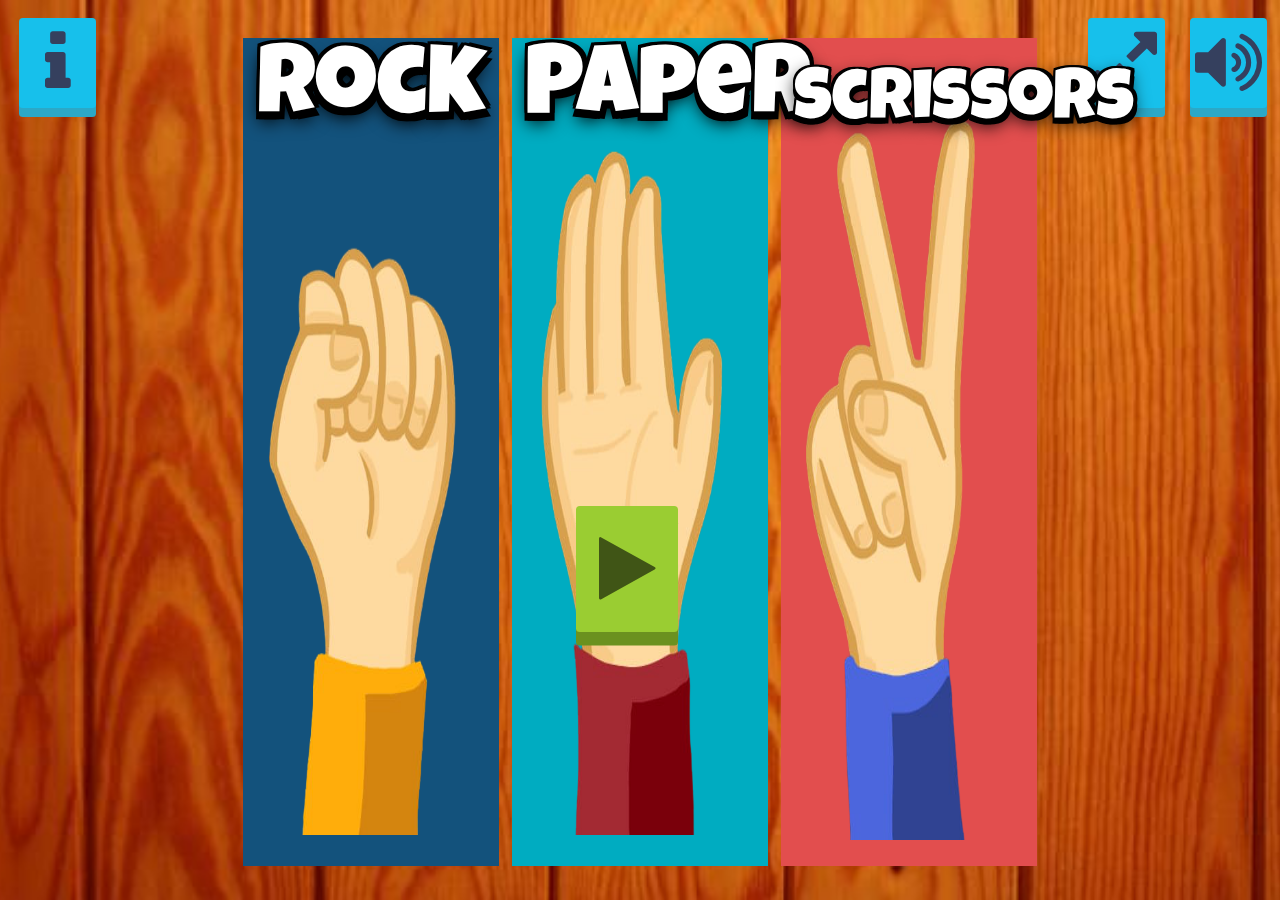
==== game1/index.html @ dd585de5 "commit" ====
<!DOCTYPE html>
<html lang="en">

<head>
    <meta charset="UTF-8">
    <meta name="viewport" content="width=device-width, initial-scale=1.0" />
    <script src="https://ajax.googleapis.com/ajax/libs/jquery/3.5.1/jquery.min.js"></script>
    <link rel="icon" href="https://www.flaticon.com/svg/static/icons/svg/808/808439.svg" type="image/x-icon" media="none">
    <link rel="stylesheet" href="https://stackpath.bootstrapcdn.com/font-awesome/4.7.0/css/font-awesome.min.css" integrity="sha384-wvfXpqpZZVQGK6TAh5PVlGOfQNHSoD2xbE+QkPxCAFlNEevoEH3Sl0sibVcOQVnN" crossorigin="anonymous" />
    <script type="text/javascript" src="https://ajax.googleapis.com/ajax/libs/jquery/2.1.3/jquery.min.js"></script>
    <script type="text/javascript" src="https://ajax.googleapis.com/ajax/libs/jqueryui/1.11.3/jquery-ui.min.js"></script>
    <link rel="stylesheet" href="https://stackpath.bootstrapcdn.com/font-awesome/4.7.0/css/font-awesome.min.css" integrity="sha384-wvfXpqpZZVQGK6TAh5PVlGOfQNHSoD2xbE+QkPxCAFlNEevoEH3Sl0sibVcOQVnN" crossorigin="anonymous">
    <link rel="stylesheet" href="index.css">
    <link rel="stylesheet" href="second.css">
    <link rel="stylesheet" href="game try.css">
    <title>Game</title>
    <script src="index+second.js"></script>
    <script src="script.js"></script>
    <style>
        @import url("https://fonts.googleapis.com/css?family=Luckiest+Guy&display=swap");
        body {
            font-family: "Luckiest Guy", cursive;
        }
        
        .first p {
            font-size: 8vh;
            color: white;
            text-align: center;
            text-shadow: 0 0.1em 20px rgba(0, 0, 0, 1), 0.05em -0.03em 0 rgba(0, 0, 0, 1), 0.05em 0.005em 0 rgba(0, 0, 0, 1), 0em 0.08em 0 rgba(0, 0, 0, 1), 0.05em 0.08em 0 rgba(0, 0, 0, 1), 0px -0.03em 0 rgba(0, 0, 0, 1), -0.03em -0.03em 0 rgba(0, 0, 0, 1), -0.03em 0.08em 0 rgba(0, 0, 0, 1), -0.03em 0 0 rgba(0, 0, 0, 1);
        }
        
        .first .rock p {
            transform: rotateZ(-4deg);
            transform: scale(0.9);
            font-size: 12vh;
            animation: scissors 1s cubic-bezier(0.175, 0.885, 0.32, 1.275) backwards infinite alternate;
        }
        
        @keyframes rock {
            0% {
                transform: scale(0)
            }
        }
        
        .first .paper p {
            transform: scale(0.9);
            font-size: 12vh;
            animation: paper 1s cubic-bezier(0.175, 0.885, 0.32, 1.275) backwards infinite alternate;
        }
        
        @keyframes paper {
            0% {
                transform: scale(1.3);
            }
            90%,
            100% {
                transform: scale(1) rotateZ(0deg);
            }
        }
        
        .first .scissors p {
            transform: scale(0.9);
            padding-top: 3vh;
            font-size: 8.8vh;
            animation: scissors 1s cubic-bezier(0.175, 0.885, 0.32, 1.275) backwards infinite alternate;
        }
        
        @keyframes scissors {
            0% {
                transform: scale(0.8);
            }
            90%,
            100% {
                transform: scale(0.9) rotateZ(4deg);
            }
        }
        
        .first img {
            margin-top: 1vw;
        }
        
        @media (orientation: portrait) {
            .container1 {
                display: none;
            }
            .i {
                display: none;
            }
            .first body {
                display: none;
            }
            .second body {
                display: none;
            }
            .container {
                display: none;
            }
            .body {
                display: none;
            }
            .result {
                display: none;
            }
            body,
            html {
                background-image: none;
                background-color: black;
            }
            button {
                display: none;
            }
        }
        
        @media (orientation: landscape) {
            body {
                display: block;
            }
        }
    </style>
</head>

<body>
    <script>
        window.addEventListener("orientationchange", function() {
            if (window.orientation == 90 || window.orientation == -90) {
                body.resume(); // landscape mode

            } else {
                body.pause(); // portrait mode
            }
        });
    </script>
    <audio id="myAudio" autoplay controls loop style="display: none;">
        <source src="audio.mp3" type="audio/mpeg">
    </audio>
    <audio id="myAudio1" style="display: none;">
        <source src="Boing-sound (1).mp3" type="audio/mpeg">
    </audio>

    <div class="container1" style="display: none;">
        <span></span>
        <span></span>
        <div class="content">
            <p>Are you sure?</p>
            <button class="chk" onclick="firstpage(); document.getElementById('myAudio1').play();reset_all();"><i class="fa fa-check"></i></button>
            <button class="cross1" onclick="document.getElementById('myAudio1').play();"><i class="fa fa-times"></i></button>
        </div>
    </div>
    <div class="i" style="display: none;">
        <div class="rec"></div>
        <div class="rec1"></div>
        <div class="I">
            <h1>Game Rules</h1>
            <p>Beat Your opponent in 2 rounds out of 3 to win the match.</p>
            <p>+10 pts for every round won.</p>
            <p>-5 pts for every round lost.</p>
            <p>0 pts for a draw round</p>
            <p>Every match won will give you multiplier bonus!</p>

            <button class="play1" onclick="document.getElementById('myAudio1').play();"><i class="fa fa-forward"></i></button>

        </div>
    </div>
    <div class="first body">
        <header class="body">
            <button class="info" onclick="document.getElementById('myAudio1').play();"><i class="fa fa-info"></i></button>
            <button class="fullscreen fullscreen-off" onclick="closeFullscreen(); document.getElementById('myAudio1').play();" style="display: none;"><i class="fa fa-compress"></i></button>
            <button class="fullscreen fullscreen-on" onclick="openFullscreen(); document.getElementById('myAudio1').play();"> <i class="fa fa-expand"></i></button>
            <button class="sound sound-off" style="display: none" onclick="document.getElementById('myAudio').play();"><i class="fa fa-volume-off"></i></button>
            <button class="sound sound-on" onclick="document.getElementById('myAudio').pause();"><i class="fa fa-volume-up"></i></button>
        </header>
        <div class="rock">
            <p><span>Rock</span></p>
            <img class="hand-rock" src="index-Rock.png">
        </div>
        <div class="paper">
            <p><span>Paper</span></p>
            <img class="hand-paper" src="index-paper.png">
            <button class="play" onclick="secondpage(); document.getElementById('myAudio1').play();"><i class="fa fa-play"></i></button>
        </div>
        <div class="scissors">
            <p><span>Scrissors</span></p>
            <img class="hand-scissors" src="index-scissors.png">
        </div>
    </div>
    <div class="second body" style="display: none;">
        <header class="body">
            <button class="info" onclick="document.getElementById('myAudio1').play();"><i class="fa fa-info"></i></button>
            <button class="fullscreen fullscreen-off" onclick="closeFullscreen(); document.getElementById('myAudio1').play();" style="display: none;"><i class="fa fa-compress"></i></button>
            <button class="fullscreen fullscreen-on" onclick="openFullscreen();document.getElementById('myAudio1').play();"><i class="fa fa-expand"></i></button>
            <button class="sound sound-off" style="display: none" onclick="document.getElementById('myAudio').play();"><i class="fa fa-volume-off"></i></button>
            <button class="sound sound-on" onclick="document.getElementById('myAudio').pause();"><i class="fa fa-volume-up"></i></button>
            <button class="cross" onclick="document.getElementById('myAudio1').play();"><i class="fa fa-times"></i></button>
        </header>
        <div class="container">
            <img src="img copy.jpeg" alt="" />
            <div class="sec">
                <h2>Start to play</h2>
                <div class="box1" onclick="third_page()">
                    <i class="fa fa-desktop act" aria-hidden="true"></i>
                    <span class="head">vs</span>
                    <i class="fa fa-user act1" aria-hidden="true"></i>
                </div>
            </div>
            <div class="box2"></div>
        </div>
    </div>
    <div class="third" style="display: none;">
        <header class="body">
            <button class="info" onclick="document.getElementById('myAudio1').play();">
            <i class="fa fa-info"></i>
          </button>
            <button class="fullscreen fullscreen-off" onclick="closeFullscreen(); document.getElementById('myAudio1').play();" style="display: none">
            <i class="fa fa-compress"></i>
          </button>
            <button class="fullscreen fullscreen-on" onclick="openFullscreen(); document.getElementById('myAudio1').play();">
            <i class="fa fa-expand"></i>
          </button>
            <button class="sound sound-off" style="display: none" onclick="document.getElementById('myAudio').play();">
            <i class="fa fa-volume-off"></i>
          </button>
            <button class="sound sound-on" onclick="document.getElementById('myAudio').pause();">
            <i class="fa fa-volume-up"></i>
          </button>
            <button class="cross" onclick="document.getElementById('myAudio1').play();">
            <i class="fa fa-times"></i>
          </button>
        </header>

        <button id="reset" onclick="reset_all()"><h1>Reset</h1></button>
        <div class="main_container">
            <div class="box">
                <h2 class="heading">Your Turn</h2>
                <div class="button">
                    <button id="button" class="zero" onclick="document.getElementById('myAudio2').play();">
                <!-- <i class="fa fa-hand-rock-o"></i> -->
                <img src="https://img.icons8.com/color/48/000000/hand-rock.png"/>
                
                
              </button>
                    <button id="button" class="one" onclick="document.getElementById('myAudio2').play();">
                <!-- <i class="fa fa-hand-paper-o"></i> -->
                <img src="https://img.icons8.com/color/48/000000/hand.png"/>
              </button>
                    <button id="button" class="two" onclick="document.getElementById('myAudio2').play();">
                <!-- <i class="fa fa-hand-scissors-o"></i> -->
                <img src="https://img.icons8.com/color/48/000000/hand-peace--v2.png"/>
              </button>
                </div>
                <img src="https://algebra2.thinkport.org/module6/images/task-8/rock-you.png" class="left-img default_left rock-player" style="display: none;">
                <img src="https://algebra2.thinkport.org/module6/images/task-8/paper-you.png" class="left-img paper-player" style="display: none;">
                <img src="https://algebra2.thinkport.org/module6/images/task-8/scissors-you.png" class="left-img scissors-player" style="display: none;">

                <img src="https://algebra2.thinkport.org/module6/images/task-8/rock-cpu.png" class="right-img default_right rock-cpu" style="display: none;">
                <img src="https://algebra2.thinkport.org/module6/images/task-8/paper-cpu.png" class="right-img paper-cpu" style="display: none;">
                <img src="https://algebra2.thinkport.org/module6/images/task-8/scissors-cpu.png" class="right-img scissors-cpu" style="display: none;">
                <h2 class="vs" style="display: none;">VS</h2>
            </div>
            <h1 id="winner">Winner</h1>
            <h1 id="loser">Loser</h1>
        </div>
        <div class="result">
            <h4 id="text">Start playing by click any of these 3 buttons</h4>
            <div class="player">
                <p>Player</p>
                <p id="player">0</p>
            </div>
            <div class="round">
                <p>Total Round</p>
                <p id="round">5</p>
            </div>
            <div class="computer">
                <p>Computer</p>
                <p id="computer">0</p>
            </div>
            <h2 id="res"></h2>
        </div>
    </div>

</body>

</html>
---- game1/index.css ----
* {
    padding: 0;
    margin: 0;
    box-sizing: border-box;
}

body {
    background-image: url("img copy.jpeg");
    height: 100%;
    background-repeat: no-repeat;
    background-position: center;
    background-size: cover;
}

.first .rock {
    height: 92vh;
    width: 20vw;
    border: none;
    background-color: #13527c;
    margin-top: 3vw;
    float: left;
    margin-right: 1vw;
    margin-left: 19vw;
}

.first .paper {
    height: 92vh;
    width: 20vw;
    border: none;
    background-color: #00ACC1;
    margin-top: 3vw;
    float: left;
    margin-right: 1vw;
}

.first .scissors {
    height: 92vh;
    width: 20vw;
    border: none;
    background-color: #e24e4e;
    margin-top: 3vw;
    float: left;
    margin-right: 1vw;
}

.first button {
    outline: none;
    border: none;
    font-size: 8vh;
    position: absolute;
    color: #35405e;
    text-align: center;
    border-radius: 0.3vw
}

.first .sound {
    margin-top: 2vh;
    height: 10vh;
    width: 6vw;
    box-shadow: 0 1vh #2ca8c7;
    background-color: #17c0eb;
    margin-left: 93vw;
}

.first .info {
    margin-top: 2vh;
    background-color: #17c0eb;
    margin-left: 1.5vw;
    height: 10vh;
    width: 6vw;
    box-shadow: 0 1vh #2ca8c7;
}

.first .fullscreen {
    margin-top: 2vh;
    height: 10vh;
    width: 6vw;
    box-shadow: 0 1vh #2ca8c7;
    background-color: #17c0eb;
    margin-left: 85vw;
}

.first .fullscreen:active {
    box-shadow: 0 0.6vh #2ca8c7;
    transform: translateY(4px);
}

.first .play {
    margin-top: 40vh;
    margin-left: -12vw;
    height: 14vh;
    width: 8vw;
    color: rgb(64, 85, 22);
    background-color: yellowgreen;
    box-shadow: 0 1.5vh rgb(107, 145, 31);
}

.first .play:hover {
    background-color: rgb(167, 223, 57);
}

.first .play:active {
    background-color: yellowgreen;
    box-shadow: 0 0.8vh rgb(124, 167, 39);
    transform: translateY(4px);
}

.first .info:active {
    box-shadow: 0 0.6vh #2ca8c7;
    transform: translateY(4px);
}

.first .sound:active {
    box-shadow: 0 0.6vh #2ca8c7;
    transform: translateY(4px);
}

.first .hand-rock {
    margin-left: 2vw;
    margin-top: -3.5vh;
    height: 80vh;
    width: 15vw;
}

.first .hand-scissors {
    margin-left: 2vw;
    margin-top: -2.8vh;
    height: 80vh;
    width: 15vw;
}

.first .hand-paper {
    margin-left: 2vw;
    margin-top: -1.5vh;
    height: 78vh;
    width: 15vw;
}

.first .rock-banner {
    margin-top: -25vh;
    margin-left: 0.5vw;
    height: 70vh;
    width: 20vw;
}

.first .paper-banner {
    margin-top: -35vh;
    margin-left: -.8vw;
    height: 82vh;
    width: 22vw;
}

.first .scissors-banner {
    margin-top: -25vh;
    margin-left: 0.2vw;
    height: 70vh;
    width: 20vw;
}
---- game1/second.css ----
.second .container {
    width: 100%;
    display: flex;
    flex-direction: row;
    flex-wrap: wrap;
    justify-content: center;
    align-items: center;
    /* position: relative; */
}

.second .container img {
    width: 100vw;
    height: 100vh;
    display: block;
    margin-left: auto;
    margin-right: auto;
    /* position: relative; */
}

.second .sec {
    width: 60vw;
    height: 35vh;
    background-color: whitesmoke;
    position: absolute;
    margin-bottom: 42vh;
    background-image: linear-gradient(130deg, #091a46 50%, #182c61 50%);
    border: none;
    box-shadow: 0.3em 0.3em 2px 12px #0099bc;
    /* margin-right: 8vw; */
}

.second .sec h2 {
    text-align: center;
    vertical-align: middle;
    line-height: 15vh;
    color: white;
    font-weight: bold;
    font-size: 8vh;
    font-family: cursive;
}

.second .box1 {
    width: 20vw;
    height: 11vh;
    background-color: #17c0eb;
    position: absolute;
    right: 22vw;
    top: 18vh;
    box-shadow: 0 1.5vh #2ca8c7;
    border-radius: 0.3vw;
    font-size: 8vh;
    line-height: 12vh;
    color: #35405e;
}

.second .act {
    display: inline-block;
    text-align: center;
    justify-content: center;
    vertical-align: baseline;
    margin-left: 2.5vw;
}

.second .act1 {
    display: inline-block;
    text-align: center;
    justify-content: center;
    vertical-align: baseline;
}

.second .box2 {
    width: 65vw;
    height: 7vh;
    background-color: darkcyan;
    position: absolute;
}

.second .sound {
    margin-top: 5vh;
    height: 9vh;
    width: 5vw;
    box-shadow: 0 1vh #2ca8c7;
    background-color: #17c0eb;
    margin-left: 88vw;
}

.second .fullscreen {
    margin-top: 5vh;
    height: 9vh;
    width: 5vw;
    box-shadow: 0 1vh #2ca8c7;
    background-color: #17c0eb;
    margin-left: 82vw;
}

.second .fullscreen:active {
    box-shadow: 0 0.6vh #2ca8c7;
    transform: translateY(4px);
}

.sound:active {
    box-shadow: 0 0.6vh #2ca8c7;
    transform: translateY(4px);
}

.second .cross {
    margin-top: 5vh;
    background-color: #17c0eb;
    margin-left: 94vw;
    height: 9vh;
    width: 5vw;
    box-shadow: 0 1vh #2ca8c7;
}

.second .cross:active {
    box-shadow: 0 0.6vh #2ca8c7;
    transform: translateY(4px);
}

.second button {
    outline: none;
    border: none;
    font-size: 6vh;
    position: absolute;
    color: #35405e;
    float: right;
    border-radius: 0.3vw;
}

.second .container1 {
    margin: 0 auto;
    position: absolute;
    z-index: 9;
    top: 25vh;
    width: 30vw;
    height: 64vh;
    justify-content: center;
    align-items: center;
    display: flex;
    text-align: center;
    left: 35vw;
}

.second .container1 span:nth-child(1) {
    position: absolute;
    top: 0;
    left: 0;
    width: 100%;
    height: 100%;
    background: linear-gradient(to right, #C2185B, #E64A19);
    opacity: 0.9;
    border-radius: 48% 62% 63% 37%/ 41% 44% 56% 59%;
    transition: 0.5s;
    animation: animate 4s linear infinite;
}

.second .container1 :hover span:nth-child(1) {
    border: none;
}

.second .container1 span:nth-child(2) {
    position: absolute;
    top: 0;
    left: 0;
    width: 100%;
    height: 100%;
    background: linear-gradient(to right, #18FFFF, #009688);
    border-radius: 38% 62% 63% 37%/ 41% 44% 56% 59%;
    transition: 0.5s;
    animation: animate 6s linear infinite;
}

@keyframes animate {
    0% {
        transform: rotate(360deg);
    }
    100% {
        transform: rotate(0deg);
    }
}

.second .content {
    position: relative;
}

.second .content p {
    font-family: 'Architects Daughter', cursive;
    font-weight: 1000;
    font-size: 8vh;
}

.second .content button {
    font-size: 6.4;
    height: 8vh;
    width: 3.6vw;
    margin: 0.5em;
}

.second .chk {
    background-color: #cc322a;
    color: #7e2317;
    border: none;
    box-shadow: 0 1.5vh #a12821;
    position: relative;
    top: 5vh;
    left: 6vw;
    float: left;
}

.second .cross1 {
    background-color: rgb(9, 90, 9);
    color: green;
    box-shadow: 0 1.5vh rgb(7, 68, 7);
    border: none;
    position: relative;
    top: 5vh;
    right: 6vw;
    float: right;
}

.info {
    margin-top: 5vh;
    background-color: #17c0eb;
    margin-left: 2vw;
    height: 9vh;
    width: 5vw;
    box-shadow: 0 1vh #2ca8c7;
}

.second .info:active {
    box-shadow: 0 0.6vh #2ca8c7;
    transform: translateY(4px);
}

.second .sound:active {
    box-shadow: 0 0.6vh #2ca8c7;
    transform: translateY(4px);
}

.second .cross:active {
    box-shadow: 0 0.6vh #2ca8c7;
    transform: translateY(4px);
}

.second .blur {
    filter: blur(4px)
}

.second .chk:active {
    box-shadow: 0 0.9vh #a12821;
    transform: translateY(4px);
}

.second .cross1:active {
    box-shadow: 0 0.9vh rgb(7, 68, 7);
    transform: translateY(4px);
}

.second .box1:active {
    box-shadow: 0 0.6vh #2ca8c7;
    transform: translateY(4px);
}

.second i {
    justify-content: center;
    align-items: center;
    display: flex;
    text-align: center;
}

.second .I {
    width: 55vw;
    height: 65vh;
    background-image: linear-gradient(45deg, #dfca65, #f6e58d, #f6e58d, #e4d27b, #f0d862);
    margin-top: 10vh;
    position: absolute;
    z-index: 9;
    left: 25vw;
}

.second .I h1 {
    text-align: center;
    font-family: cursive;
    font-size: 4vw;
    color: #d50000;
    padding-top: 4vh;
}

.second .I p {
    font-family: cursive;
    font-size: 2vw;
    color: #d50000;
    margin-left: 2vw;
    line-height: 5vh;
}

.second .rec {
    height: 20vh;
    width: 4vw;
    background-image: linear-gradient(to bottom, gold, cyan);
    /* float: left; */
    position: absolute;
    z-index: 10;
    top: 2vh;
    left: 32vw;
}

.second .rec1 {
    height: 20vh;
    width: 4vw;
    background-image: linear-gradient(to bottom, gold, cyan);
    /* float: left; */
    position: absolute;
    z-index: 10;
    top: 2vh;
    right: 28vw;
}

.second .play1 {
    position: absolute;
    top: 60vh;
    left: 25vw;
    height: 12vh;
    width: 6vw;
    color: #0D47A1;
    background-color: teal;
    box-shadow: 0 1vh #2ca8c7;
}

.second .left {
    position: absolute;
    top: 60vh;
    right: -2vw;
    height: 10vh;
    width: 5vw;
    color: #0D47A1;
    background-color: teal;
    box-shadow: 0 1vh #2ca8c7;
    -ms-transform: skewY(30deg);
    /* IE 9 */
    transform: skewY(30deg);
}

.second .left:hover {
    background-color: rgb(167, 223, 57);
    box-shadow: 0 0.8vh rgb(124, 167, 39);
}

.second .left:active {
    background-color: yellowgreen;
    box-shadow: 0 0.8vh rgb(124, 167, 39);
    transform: translateY(4px);
    -ms-transform: skewY(30deg);
}

.second .right {
    position: absolute;
    top: 60vh;
    left: -2vw;
    height: 10vh;
    width: 5vw;
    color: #0D47A1;
    background-color: teal;
    box-shadow: 0 1vh #2ca8c7;
    -ms-transform: skewY(30deg);
    transform: skewY(30deg);
}

.second .right:hover {
    background-color: rgb(167, 223, 57);
    box-shadow: 0 0.8vh rgb(124, 167, 39);
}

.second .right:active {
    background-color: yellowgreen;
    box-shadow: 0 0.8vh rgb(124, 167, 39);
    transform: translateY(4px);
    -ms-transform: skewY(30deg);
}

.second .I button {
    outline: none;
    border: none;
    font-size: 8vh;
    position: absolute;
    color: #35405e;
    text-align: center;
    border-radius: 0.3vw;
}

.second .play1:hover {
    background-color: rgb(167, 223, 57);
    box-shadow: 0 0.8vh rgb(124, 167, 39);
}

.second .play1:active {
    box-shadow: 0 0.8vh rgb(124, 167, 39);
    transform: translateY(4px);
}

.second header button:hover {
    transform: scale(0.9)
}
---- game1/game try.css ----
@import url("https://fonts.googleapis.com/css?family=Luckiest+Guy&display=swap");
body {
    font-family: "Luckiest Guy", cursive;
}

h2 {
    padding: 0;
    color: white;
    text-shadow: 0 0.1em rgba(0, 0, 0, 1), 0.05em -0.03em 0 rgba(0, 0, 0, 1), 0.05em 0.005em 0 rgba(0, 0, 0, 1), 0em 0.08em 0 rgba(0, 0, 0, 1), 0.05em 0.08em 0 rgba(0, 0, 0, 1), 0px -0.03em 0 rgba(0, 0, 0, 1), -0.03em -0.03em 0 rgba(0, 0, 0, 1), -0.03em 0.08em 0 rgba(0, 0, 0, 1), -0.03em 0 0 rgba(0, 0, 0, 1);
}

* {
    padding: 0;
    margin: 0;
    box-sizing: border-box;
}

body,
html {
    background-image: url("img copy.jpeg");
    height: 100%;
    background-repeat: no-repeat;
    background-position: center;
    background-size: cover;
}

header {
    position: fixed;
}

header .sound {
    margin-top: 5vh;
    height: 9vh;
    width: 5vw;
    box-shadow: 0 1vh #2ca8c7;
    background-color: #17c0eb;
    margin-left: 88vw;
}

header .fullscreen {
    margin-top: 5vh;
    height: 9vh;
    width: 5vw;
    box-shadow: 0 1vh #2ca8c7;
    background-color: #17c0eb;
    margin-left: 82vw;
}

header .fullscreen:active {
    box-shadow: 0 0.6vh #2ca8c7;
    transform: translateY(4px);
}

.sound:active {
    box-shadow: 0 0.6vh #2ca8c7;
    transform: translateY(4px);
}

header .cross {
    margin-top: 5vh;
    background-color: #17c0eb;
    margin-left: 94vw;
    height: 9vh;
    width: 5vw;
    box-shadow: 0 1vh #2ca8c7;
}

header .cross:active {
    box-shadow: 0 0.6vh #2ca8c7;
    transform: translateY(4px);
}

header button {
    outline: none;
    border: none;
    font-size: 6vh;
    position: absolute;
    color: #35405e;
    float: right;
    border-radius: 0.3vw;
}

.info {
    margin-top: 5vh;
    background-color: #17c0eb;
    margin-left: 2vw;
    height: 9vh;
    width: 5vw;
    box-shadow: 0 1vh #2ca8c7;
}

.info:active {
    box-shadow: 0 0.6vh #2ca8c7;
    transform: translateY(4px);
}

.main_container {
    position: absolute;
    margin: 22vh 20vw;
    width: 60vw;
    height: 32vh;
    background-image: linear-gradient(65deg, #091a46 50%, #182C61 50%);
    border: none;
    box-shadow: 0.1rem 0.1rem 0.1rem 0.1rem rgb(66, 66, 66);
    border-radius: 10vh;
    border: 1.5vh solid white;
    box-shadow: 0.5vh 0.8vh 0.8vh 0.9vh rgb(167, 167, 167)
}

.box button {
    height: 8.5vw;
    width: 8.5vw;
    border-radius: 50%;
    margin: 2.4vh 4.8vw 0vh;
    font-size: 3vw;
    outline: none;
    border: 1vh solid white;
    box-shadow: 0.5vh 0.5vh 0.5vh black
}

.heading {
    font-size: 5vh;
    text-align: center;
    color: blanchedalmond
}

.left-img {
    width: 25vw;
    height: 25vh;
    padding-top: 2vw;
    padding-left: 1vw;
    float: left;
    position: relative;
}

.right-img {
    width: 25vw;
    height: 25vh;
    padding-top: 2vw;
    position: relative;
    padding-right: 1vw;
    float: right;
}

.vs {
    position: absolute;
    ;
    font-size: 10vh;
    margin-top: 8vh;
    left: 27vw;
    color: blanchedalmond
}

.container1 {
    margin: 0 auto;
    position: absolute;
    z-index: 9;
    top: 25vh;
    width: 30vw;
    height: 64vh;
    justify-content: center;
    align-items: center;
    display: flex;
    text-align: center;
    left: 35vw;
}

.container1 span:nth-child(1) {
    position: absolute;
    top: 0;
    left: 0;
    width: 100%;
    height: 100%;
    background: linear-gradient(to right, #C2185B, #E64A19);
    opacity: 0.9;
    border-radius: 48% 62% 63% 37%/ 41% 44% 56% 59%;
    transition: 0.5s;
    animation: animate 4s linear infinite;
}

.container1 :hover span:nth-child(1) {
    border: none;
}

.container1 span:nth-child(2) {
    position: absolute;
    top: 0;
    left: 0;
    width: 100%;
    height: 100%;
    background: linear-gradient(to right, #18FFFF, #009688);
    border-radius: 38% 62% 63% 37%/ 41% 44% 56% 59%;
    transition: 0.5s;
    animation: animate 6s linear infinite;
}

@keyframes animate {
    0% {
        transform: rotate(360deg);
    }
    100% {
        transform: rotate(0deg);
    }
}

.content {
    position: relative;
}

.content p {
    font-family: 'Architects Daughter', cursive;
    font-weight: 1000;
    font-size: 8vh;
}

.content button {
    font-size: 6.4;
    height: 8vh;
    width: 3.6vw;
    margin: 0.5em;
}

.chk {
    background-color: #cc322a;
    color: #7e2317;
    border: none;
    box-shadow: 0 1.5vh #a12821;
    position: relative;
    top: 5vh;
    left: 6vw;
    float: left;
    font-size: 5vh;
}

.cross1 {
    background-color: rgb(9, 90, 9);
    color: green;
    box-shadow: 0 1.5vh rgb(7, 68, 7);
    border: none;
    position: relative;
    top: 5vh;
    right: 6vw;
    float: right;
    font-size: 5vh;
}

.cross:active {
    box-shadow: 0 0.6vh #2ca8c7;
    transform: translateY(4px);
}

.blur {
    filter: blur(4px)
}

.chk:active {
    box-shadow: 0 0.9vh #a12821;
    transform: translateY(4px);
}

.cross1:active {
    box-shadow: 0 0.9vh rgb(7, 68, 7);
    transform: translateY(4px);
}

i {
    justify-content: center;
    align-items: center;
    display: flex;
    text-align: center;
}

.I {
    width: 55vw;
    height: 65vh;
    background-image: linear-gradient(45deg, #dfca65, #f6e58d, #f6e58d, #e4d27b, #f0d862);
    margin-top: 10vh;
    position: absolute;
    z-index: 9;
    left: 25vw;
}

.I h1 {
    text-align: center;
    font-family: cursive;
    font-size: 4vw;
    color: #d50000;
    padding-top: 4vh;
}

.I p {
    font-family: cursive;
    font-size: 2vw;
    color: #d50000;
    margin-left: 2vw;
    line-height: 5vh;
}

.rec {
    height: 20vh;
    width: 4vw;
    background-image: linear-gradient(to bottom, gold, cyan);
    /* float: left; */
    position: absolute;
    z-index: 10;
    top: 2vh;
    left: 32vw;
}

.rec1 {
    height: 20vh;
    width: 4vw;
    background-image: linear-gradient(to bottom, gold, cyan);
    /* float: left; */
    position: absolute;
    z-index: 10;
    top: 2vh;
    right: 28vw;
}

.play1 {
    position: absolute;
    top: 60vh;
    left: 25vw;
    height: 12vh;
    width: 6vw;
    color: #0D47A1;
    background-color: teal;
    box-shadow: 0 1vh #2ca8c7;
}

.I button {
    outline: none;
    border: none;
    font-size: 8vh;
    position: absolute;
    color: #35405e;
    text-align: center;
    border-radius: 0.3vw;
}

.play1:hover {
    background-color: rgb(167, 223, 57);
    box-shadow: 0 0.8vh rgb(124, 167, 39);
}

.play1:active {
    box-shadow: 0 0.8vh rgb(124, 167, 39);
    transform: translateY(4px);
}

button {
    outline: none;
    border: none;
    text-align: center;
    border-radius: 0.3vw;
}

.result {
    position: absolute;
    height: 29vh;
    width: 40vw;
    margin: 68vh 35vw 0vh;
    font-size: 3vh;
    color: white;
    text-shadow: 0 0.1em rgba(0, 0, 0, 1), 0.05em -0.03em 0 rgba(0, 0, 0, 1), 0.05em 0.005em 0 rgba(0, 0, 0, 1), 0em 0.08em 0 rgba(0, 0, 0, 1), 0.05em 0.08em 0 rgba(0, 0, 0, 1), 0px -0.03em 0 rgba(0, 0, 0, 1), -0.03em -0.03em 0 rgba(0, 0, 0, 1), -0.03em 0.08em 0 rgba(0, 0, 0, 1), -0.03em 0 0 rgba(0, 0, 0, 1);
}

h4,
h2 {
    text-align: center;
}

.result div {
    width: 10vw;
    height: 20vh;
    margin: 1vh 1.5vh;
}

.player {
    float: left;
    background-color: #44bd32;
}

.round {
    float: left;
    background-color: #cc8e35
}

.computer {
    float: left;
    background-color: #44bd32;
}

.result {
    text-align: center;
}

.main_container h1 {
    display: none;
    text-align: center;
    font-size: 3em;
    margin-top: 1vh;
    color: white;
    text-shadow: 0 0.1em rgba(0, 0, 0, 1), 0.05em -0.03em 0 rgba(0, 0, 0, 1), 0.05em 0.005em 0 rgba(0, 0, 0, 1), 0em 0.08em 0 rgba(0, 0, 0, 1), 0.05em 0.08em 0 rgba(0, 0, 0, 1), 0px -0.03em 0 rgba(0, 0, 0, 1), -0.03em -0.03em 0 rgba(0, 0, 0, 1), -0.03em 0.08em 0 rgba(0, 0, 0, 1), -0.03em 0 0 rgba(0, 0, 0, 1);
}

#reset {
    display: none;
    padding: 2vh;
    font-size: 1em;
    height: 25vh;
    width: 30vw;
    margin: 30vh 34vw;
    position: absolute;
    color: rgb(64, 85, 22);
    background-color: yellowgreen;
    box-shadow: 0 2vh rgb(107, 145, 31);
    font-family: "Luckiest Guy", cursive;
}

#reset:hover {
    background-color: rgb(167, 223, 57);
}

#reset:active {
    background-color: yellowgreen;
    box-shadow: 0 0.8vh rgb(124, 167, 39);
    transform: translateY(4px);
}

#winner,
#loser {
    transform: scale(0.9);
    animation: result 1s cubic-bezier(0.175, 0.885, 0.32, 1.275) backwards infinite alternate;
}

@keyframes result {
    0% {
        transform: scale(1.3);
    }
    90%,
    100% {
        transform: scale(1) rotateZ(0deg);
    }
}

.button button:hover {
    transform: scale(1.2);
    transition: ease-in 200ms;
}

.button button:nth-child(1) {
    background: #d6e0a9;
}

.button button:nth-child(2) {
    background: #247BA0;
}

.button button:nth-child(3) {
    background: #FF1654;
}

.third p {
    padding: 1vh;
    font-size: 2vh
}

.third #player,
#round,
#computer {
    font-size: 8vh
}

h4 {
    font-size: 2.5vh;
}

.result div {
    border: 1.5vh solid white;
    box-shadow: 0.5vh 0.5vh 0.5vh black;
    margin-top: 3vh;
}

.third .box .button img {
    height: 10vh;
    width: 10vh;
    margin-top: 2vh
}
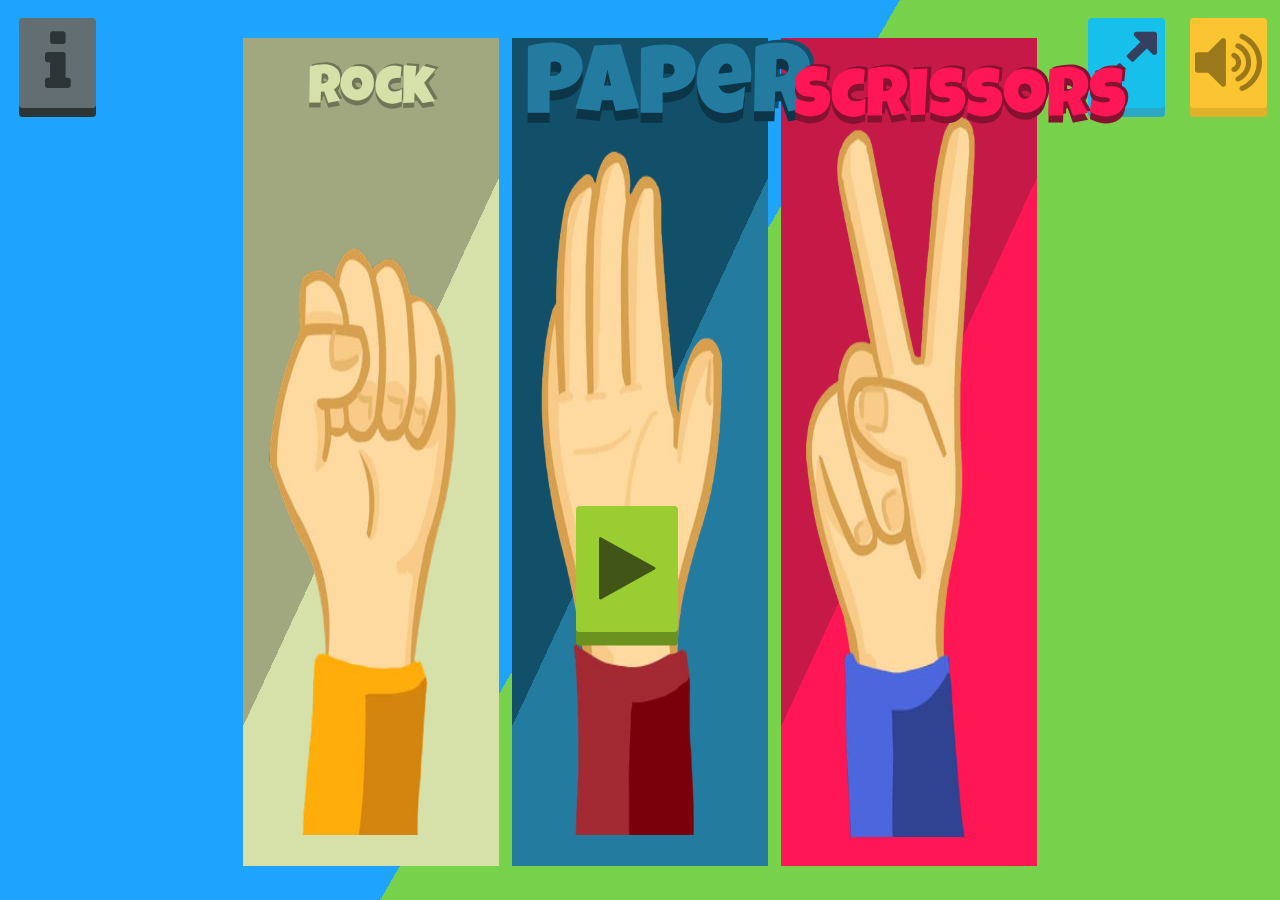
==== commit 8f5ec0ba: "commit" ====
--- a/game1/index.html
+++ b/game1/index.html
@@ -22,63 +22,6 @@
             font-family: "Luckiest Guy", cursive;
         }
         
-        .first p {
-            font-size: 8vh;
-            color: white;
-            text-align: center;
-            text-shadow: 0 0.1em 20px rgba(0, 0, 0, 1), 0.05em -0.03em 0 rgba(0, 0, 0, 1), 0.05em 0.005em 0 rgba(0, 0, 0, 1), 0em 0.08em 0 rgba(0, 0, 0, 1), 0.05em 0.08em 0 rgba(0, 0, 0, 1), 0px -0.03em 0 rgba(0, 0, 0, 1), -0.03em -0.03em 0 rgba(0, 0, 0, 1), -0.03em 0.08em 0 rgba(0, 0, 0, 1), -0.03em 0 0 rgba(0, 0, 0, 1);
-        }
-        
-        .first .rock p {
-            transform: rotateZ(-4deg);
-            transform: scale(0.9);
-            font-size: 12vh;
-            animation: scissors 1s cubic-bezier(0.175, 0.885, 0.32, 1.275) backwards infinite alternate;
-        }
-        
-        @keyframes rock {
-            0% {
-                transform: scale(0)
-            }
-        }
-        
-        .first .paper p {
-            transform: scale(0.9);
-            font-size: 12vh;
-            animation: paper 1s cubic-bezier(0.175, 0.885, 0.32, 1.275) backwards infinite alternate;
-        }
-        
-        @keyframes paper {
-            0% {
-                transform: scale(1.3);
-            }
-            90%,
-            100% {
-                transform: scale(1) rotateZ(0deg);
-            }
-        }
-        
-        .first .scissors p {
-            transform: scale(0.9);
-            padding-top: 3vh;
-            font-size: 8.8vh;
-            animation: scissors 1s cubic-bezier(0.175, 0.885, 0.32, 1.275) backwards infinite alternate;
-        }
-        
-        @keyframes scissors {
-            0% {
-                transform: scale(0.8);
-            }
-            90%,
-            100% {
-                transform: scale(0.9) rotateZ(4deg);
-            }
-        }
-        
-        .first img {
-            margin-top: 1vw;
-        }
-        
         @media (orientation: portrait) {
             .container1 {
                 display: none;
@@ -116,10 +59,43 @@
                 display: block;
             }
         }
+        
+        .bg {
+            animation: slide 3s ease-in-out infinite alternate;
+            background-image: linear-gradient(-60deg, #6c3 50%, #09f 50%);
+            bottom: 0;
+            left: -50%;
+            opacity: .5;
+            position: fixed;
+            right: -50%;
+            top: 0;
+            z-index: -1;
+        }
+        
+        .bg2 {
+            animation-direction: alternate-reverse;
+            animation-duration: 4s;
+        }
+        
+        .bg3 {
+            animation-duration: 5s;
+        }
+        
+        @keyframes slide {
+            0% {
+                transform: translateX(25%);
+            }
+            100% {
+                transform: translateX(-25%);
+            }
+        }
     </style>
 </head>
 
 <body>
+    <div class="bg"></div>
+    <div class="bg bg2"></div>
+    <div class="bg bg3"></div>
     <script>
         window.addEventListener("orientationchange", function() {
             if (window.orientation == 90 || window.orientation == -90) {
@@ -193,7 +169,6 @@
             <button class="cross" onclick="document.getElementById('myAudio1').play();"><i class="fa fa-times"></i></button>
         </header>
         <div class="container">
-            <img src="img copy.jpeg" alt="" />
             <div class="sec">
                 <h2>Start to play</h2>
                 <div class="box1" onclick="third_page()">
@@ -276,7 +251,6 @@
             <h2 id="res"></h2>
         </div>
     </div>
-
 </body>
 
 </html>--- a/game1/index.css
+++ b/game1/index.css
@@ -4,43 +4,86 @@
     box-sizing: border-box;
 }
 
-body {
-    background-image: url("img copy.jpeg");
-    height: 100%;
-    background-repeat: no-repeat;
-    background-position: center;
-    background-size: cover;
-}
-
 .first .rock {
     height: 92vh;
     width: 20vw;
     border: none;
-    background-color: #13527c;
+    background-image: linear-gradient(-65deg, #d6e0a9 50%, #a1a880 50%);
     margin-top: 3vw;
     float: left;
     margin-right: 1vw;
     margin-left: 19vw;
 }
 
+.first p {
+    text-align: center;
+}
+
+.first .rock p {
+    transform: rotate(-360deg);
+    transform: scale(0.5);
+    font-size: 12vh;
+    animation: scissors 1s cubic-bezier(0.175, 0.885, 0.32, 1.275) backwards infinite alternate;
+    color: #d6e0a9;
+    text-shadow: 0 0.1em #707557, 0.05em -0.03em 0 #707557;
+}
+
 .first .paper {
     height: 92vh;
     width: 20vw;
     border: none;
-    background-color: #00ACC1;
     margin-top: 3vw;
     float: left;
     margin-right: 1vw;
+    background-image: linear-gradient(-65deg, #247BA0 50%, #124f69 50%);
+}
+
+.first .paper p {
+    transform: scale(0.9);
+    color: #247BA0;
+    font-size: 12vh;
+    animation: paper 1s cubic-bezier(0.175, 0.885, 0.32, 1.275) backwards infinite alternate;
+    text-shadow: 0 0.1em #0c3547, 0.05em -0.03em 0 #124f69;
+}
+
+@keyframes paper {
+    0% {
+        transform: scale(1.1);
+    }
+    90%,
+    100% {
+        transform: scale(1) rotateZ(0deg);
+    }
 }
 
 .first .scissors {
     height: 92vh;
     width: 20vw;
     border: none;
-    background-color: #e24e4e;
+    background-color: #FF1654;
     margin-top: 3vw;
     float: left;
     margin-right: 1vw;
+    background-image: linear-gradient(-65deg, #FF1654 50%, #c51947 50%);
+}
+
+.first .scissors p {
+    color: #FF1654;
+    transform: scale(0.9);
+    padding-top: 3vh;
+    font-size: 8.5vh;
+    animation: scissors 1s cubic-bezier(0.175, 0.885, 0.32, 1.275) backwards infinite alternate;
+    text-shadow: 0 0.1em #861231, 0.05em -0.03em 0 #861231;
+}
+
+@keyframes scissors {
+    0% {
+        transform: scale(0.8);
+    }
+    90%,
+    100% {
+        transform: scale(0.9) rotateZ(2deg);
+    }
 }
 
 .first button {
@@ -57,18 +100,19 @@
     margin-top: 2vh;
     height: 10vh;
     width: 6vw;
-    box-shadow: 0 1vh #2ca8c7;
-    background-color: #17c0eb;
+    box-shadow: 0 1vh #e1b12c;
+    background-color: #fbc531;
     margin-left: 93vw;
 }
 
 .first .info {
     margin-top: 2vh;
-    background-color: #17c0eb;
+    background-color: #636e72;
     margin-left: 1.5vw;
     height: 10vh;
     width: 6vw;
-    box-shadow: 0 1vh #2ca8c7;
+    box-shadow: 0 1vh #2d3436;
+    color: #2d3436;
 }
 
 .first .fullscreen {
@@ -106,7 +150,7 @@
 }
 
 .first .info:active {
-    box-shadow: 0 0.6vh #2ca8c7;
+    box-shadow: 0 0.6vh #2d3436;
     transform: translateY(4px);
 }
 
--- a/game1/second.css
+++ b/game1/second.css
@@ -1,20 +1,12 @@
 .second .container {
+    margin-top: 60vh;
     width: 100%;
     display: flex;
     flex-direction: row;
     flex-wrap: wrap;
     justify-content: center;
     align-items: center;
-    /* position: relative; */
-}
-
-.second .container img {
-    width: 100vw;
-    height: 100vh;
-    display: block;
-    margin-left: auto;
-    margin-right: auto;
-    /* position: relative; */
+    position: absolute;
 }
 
 .second .sec {
@@ -25,7 +17,9 @@
     margin-bottom: 42vh;
     background-image: linear-gradient(130deg, #091a46 50%, #182c61 50%);
     border: none;
-    box-shadow: 0.3em 0.3em 2px 12px #0099bc;
+    border: 1.5vh solid white;
+    box-shadow: 0.5vh 0.8vh 0.8vh 0.9vh rgb(167, 167, 167);
+    border-radius: 10vh;
     /* margin-right: 8vw; */
 }
 
@@ -36,21 +30,26 @@
     color: white;
     font-weight: bold;
     font-size: 8vh;
-    font-family: cursive;
 }
 
 .second .box1 {
     width: 20vw;
     height: 11vh;
-    background-color: #17c0eb;
+    background-color: yellowgreen;
     position: absolute;
-    right: 22vw;
+    right: 20vw;
     top: 18vh;
-    box-shadow: 0 1.5vh #2ca8c7;
+    box-shadow: 0 1.5vh rgb(107, 145, 31);
     border-radius: 0.3vw;
     font-size: 8vh;
     line-height: 12vh;
-    color: #35405e;
+    color: rgb(64, 85, 22);
+}
+
+.second .box1:active {
+    background-color: yellowgreen;
+    box-shadow: 0 0.8vh rgb(124, 167, 39);
+    transform: translateY(4px);
 }
 
 .second .act {
@@ -66,65 +65,6 @@
     text-align: center;
     justify-content: center;
     vertical-align: baseline;
-}
-
-.second .box2 {
-    width: 65vw;
-    height: 7vh;
-    background-color: darkcyan;
-    position: absolute;
-}
-
-.second .sound {
-    margin-top: 5vh;
-    height: 9vh;
-    width: 5vw;
-    box-shadow: 0 1vh #2ca8c7;
-    background-color: #17c0eb;
-    margin-left: 88vw;
-}
-
-.second .fullscreen {
-    margin-top: 5vh;
-    height: 9vh;
-    width: 5vw;
-    box-shadow: 0 1vh #2ca8c7;
-    background-color: #17c0eb;
-    margin-left: 82vw;
-}
-
-.second .fullscreen:active {
-    box-shadow: 0 0.6vh #2ca8c7;
-    transform: translateY(4px);
-}
-
-.sound:active {
-    box-shadow: 0 0.6vh #2ca8c7;
-    transform: translateY(4px);
-}
-
-.second .cross {
-    margin-top: 5vh;
-    background-color: #17c0eb;
-    margin-left: 94vw;
-    height: 9vh;
-    width: 5vw;
-    box-shadow: 0 1vh #2ca8c7;
-}
-
-.second .cross:active {
-    box-shadow: 0 0.6vh #2ca8c7;
-    transform: translateY(4px);
-}
-
-.second button {
-    outline: none;
-    border: none;
-    font-size: 6vh;
-    position: absolute;
-    color: #35405e;
-    float: right;
-    border-radius: 0.3vw;
 }
 
 .second .container1 {
@@ -194,210 +134,4 @@
     height: 8vh;
     width: 3.6vw;
     margin: 0.5em;
-}
-
-.second .chk {
-    background-color: #cc322a;
-    color: #7e2317;
-    border: none;
-    box-shadow: 0 1.5vh #a12821;
-    position: relative;
-    top: 5vh;
-    left: 6vw;
-    float: left;
-}
-
-.second .cross1 {
-    background-color: rgb(9, 90, 9);
-    color: green;
-    box-shadow: 0 1.5vh rgb(7, 68, 7);
-    border: none;
-    position: relative;
-    top: 5vh;
-    right: 6vw;
-    float: right;
-}
-
-.info {
-    margin-top: 5vh;
-    background-color: #17c0eb;
-    margin-left: 2vw;
-    height: 9vh;
-    width: 5vw;
-    box-shadow: 0 1vh #2ca8c7;
-}
-
-.second .info:active {
-    box-shadow: 0 0.6vh #2ca8c7;
-    transform: translateY(4px);
-}
-
-.second .sound:active {
-    box-shadow: 0 0.6vh #2ca8c7;
-    transform: translateY(4px);
-}
-
-.second .cross:active {
-    box-shadow: 0 0.6vh #2ca8c7;
-    transform: translateY(4px);
-}
-
-.second .blur {
-    filter: blur(4px)
-}
-
-.second .chk:active {
-    box-shadow: 0 0.9vh #a12821;
-    transform: translateY(4px);
-}
-
-.second .cross1:active {
-    box-shadow: 0 0.9vh rgb(7, 68, 7);
-    transform: translateY(4px);
-}
-
-.second .box1:active {
-    box-shadow: 0 0.6vh #2ca8c7;
-    transform: translateY(4px);
-}
-
-.second i {
-    justify-content: center;
-    align-items: center;
-    display: flex;
-    text-align: center;
-}
-
-.second .I {
-    width: 55vw;
-    height: 65vh;
-    background-image: linear-gradient(45deg, #dfca65, #f6e58d, #f6e58d, #e4d27b, #f0d862);
-    margin-top: 10vh;
-    position: absolute;
-    z-index: 9;
-    left: 25vw;
-}
-
-.second .I h1 {
-    text-align: center;
-    font-family: cursive;
-    font-size: 4vw;
-    color: #d50000;
-    padding-top: 4vh;
-}
-
-.second .I p {
-    font-family: cursive;
-    font-size: 2vw;
-    color: #d50000;
-    margin-left: 2vw;
-    line-height: 5vh;
-}
-
-.second .rec {
-    height: 20vh;
-    width: 4vw;
-    background-image: linear-gradient(to bottom, gold, cyan);
-    /* float: left; */
-    position: absolute;
-    z-index: 10;
-    top: 2vh;
-    left: 32vw;
-}
-
-.second .rec1 {
-    height: 20vh;
-    width: 4vw;
-    background-image: linear-gradient(to bottom, gold, cyan);
-    /* float: left; */
-    position: absolute;
-    z-index: 10;
-    top: 2vh;
-    right: 28vw;
-}
-
-.second .play1 {
-    position: absolute;
-    top: 60vh;
-    left: 25vw;
-    height: 12vh;
-    width: 6vw;
-    color: #0D47A1;
-    background-color: teal;
-    box-shadow: 0 1vh #2ca8c7;
-}
-
-.second .left {
-    position: absolute;
-    top: 60vh;
-    right: -2vw;
-    height: 10vh;
-    width: 5vw;
-    color: #0D47A1;
-    background-color: teal;
-    box-shadow: 0 1vh #2ca8c7;
-    -ms-transform: skewY(30deg);
-    /* IE 9 */
-    transform: skewY(30deg);
-}
-
-.second .left:hover {
-    background-color: rgb(167, 223, 57);
-    box-shadow: 0 0.8vh rgb(124, 167, 39);
-}
-
-.second .left:active {
-    background-color: yellowgreen;
-    box-shadow: 0 0.8vh rgb(124, 167, 39);
-    transform: translateY(4px);
-    -ms-transform: skewY(30deg);
-}
-
-.second .right {
-    position: absolute;
-    top: 60vh;
-    left: -2vw;
-    height: 10vh;
-    width: 5vw;
-    color: #0D47A1;
-    background-color: teal;
-    box-shadow: 0 1vh #2ca8c7;
-    -ms-transform: skewY(30deg);
-    transform: skewY(30deg);
-}
-
-.second .right:hover {
-    background-color: rgb(167, 223, 57);
-    box-shadow: 0 0.8vh rgb(124, 167, 39);
-}
-
-.second .right:active {
-    background-color: yellowgreen;
-    box-shadow: 0 0.8vh rgb(124, 167, 39);
-    transform: translateY(4px);
-    -ms-transform: skewY(30deg);
-}
-
-.second .I button {
-    outline: none;
-    border: none;
-    font-size: 8vh;
-    position: absolute;
-    color: #35405e;
-    text-align: center;
-    border-radius: 0.3vw;
-}
-
-.second .play1:hover {
-    background-color: rgb(167, 223, 57);
-    box-shadow: 0 0.8vh rgb(124, 167, 39);
-}
-
-.second .play1:active {
-    box-shadow: 0 0.8vh rgb(124, 167, 39);
-    transform: translateY(4px);
-}
-
-.second header button:hover {
-    transform: scale(0.9)
 }--- a/game1/game try.css
+++ b/game1/game try.css
@@ -15,15 +15,6 @@
     box-sizing: border-box;
 }
 
-body,
-html {
-    background-image: url("img copy.jpeg");
-    height: 100%;
-    background-repeat: no-repeat;
-    background-position: center;
-    background-size: cover;
-}
-
 header {
     position: fixed;
 }
@@ -32,9 +23,10 @@
     margin-top: 5vh;
     height: 9vh;
     width: 5vw;
-    box-shadow: 0 1vh #2ca8c7;
-    background-color: #17c0eb;
+    box-shadow: 0 1vh #e1b12c;
+    background-color: #fbc531;
     margin-left: 88vw;
+    color: #9b791b
 }
 
 header .fullscreen {
@@ -52,21 +44,22 @@
 }
 
 .sound:active {
-    box-shadow: 0 0.6vh #2ca8c7;
+    box-shadow: 0 0.6vh #9b791b;
     transform: translateY(4px);
 }
 
 header .cross {
     margin-top: 5vh;
-    background-color: #17c0eb;
+    background-color: #cc322a;
     margin-left: 94vw;
     height: 9vh;
     width: 5vw;
-    box-shadow: 0 1vh #2ca8c7;
+    box-shadow: 0 1.5vh #a12821;
+    color: #7e2317;
 }
 
 header .cross:active {
-    box-shadow: 0 0.6vh #2ca8c7;
+    box-shadow: 0 0.6vh #a12821;
     transform: translateY(4px);
 }
 
@@ -82,15 +75,16 @@
 
 .info {
     margin-top: 5vh;
-    background-color: #17c0eb;
+    background-color: #636e72;
     margin-left: 2vw;
     height: 9vh;
     width: 5vw;
-    box-shadow: 0 1vh #2ca8c7;
+    box-shadow: 0 1vh #2d3436;
+    color: #2d3436
 }
 
 .info:active {
-    box-shadow: 0 0.6vh #2ca8c7;
+    box-shadow: 0 0.6vh #2d3436;
     transform: translateY(4px);
 }
 
@@ -119,6 +113,7 @@
 }
 
 .heading {
+    padding: 0.8vh;
     font-size: 5vh;
     text-align: center;
     color: blanchedalmond
@@ -399,8 +394,8 @@
 .main_container h1 {
     display: none;
     text-align: center;
-    font-size: 3em;
-    margin-top: 1vh;
+    font-size: 20vh;
+    padding: 3vh;
     color: white;
     text-shadow: 0 0.1em rgba(0, 0, 0, 1), 0.05em -0.03em 0 rgba(0, 0, 0, 1), 0.05em 0.005em 0 rgba(0, 0, 0, 1), 0em 0.08em 0 rgba(0, 0, 0, 1), 0.05em 0.08em 0 rgba(0, 0, 0, 1), 0px -0.03em 0 rgba(0, 0, 0, 1), -0.03em -0.03em 0 rgba(0, 0, 0, 1), -0.03em 0.08em 0 rgba(0, 0, 0, 1), -0.03em 0 0 rgba(0, 0, 0, 1);
 }
@@ -487,4 +482,9 @@
     height: 10vh;
     width: 10vh;
     margin-top: 2vh
+}
+
+button:hover {
+    transform: scale(1.2);
+    transition: ease-in 200ms;
 }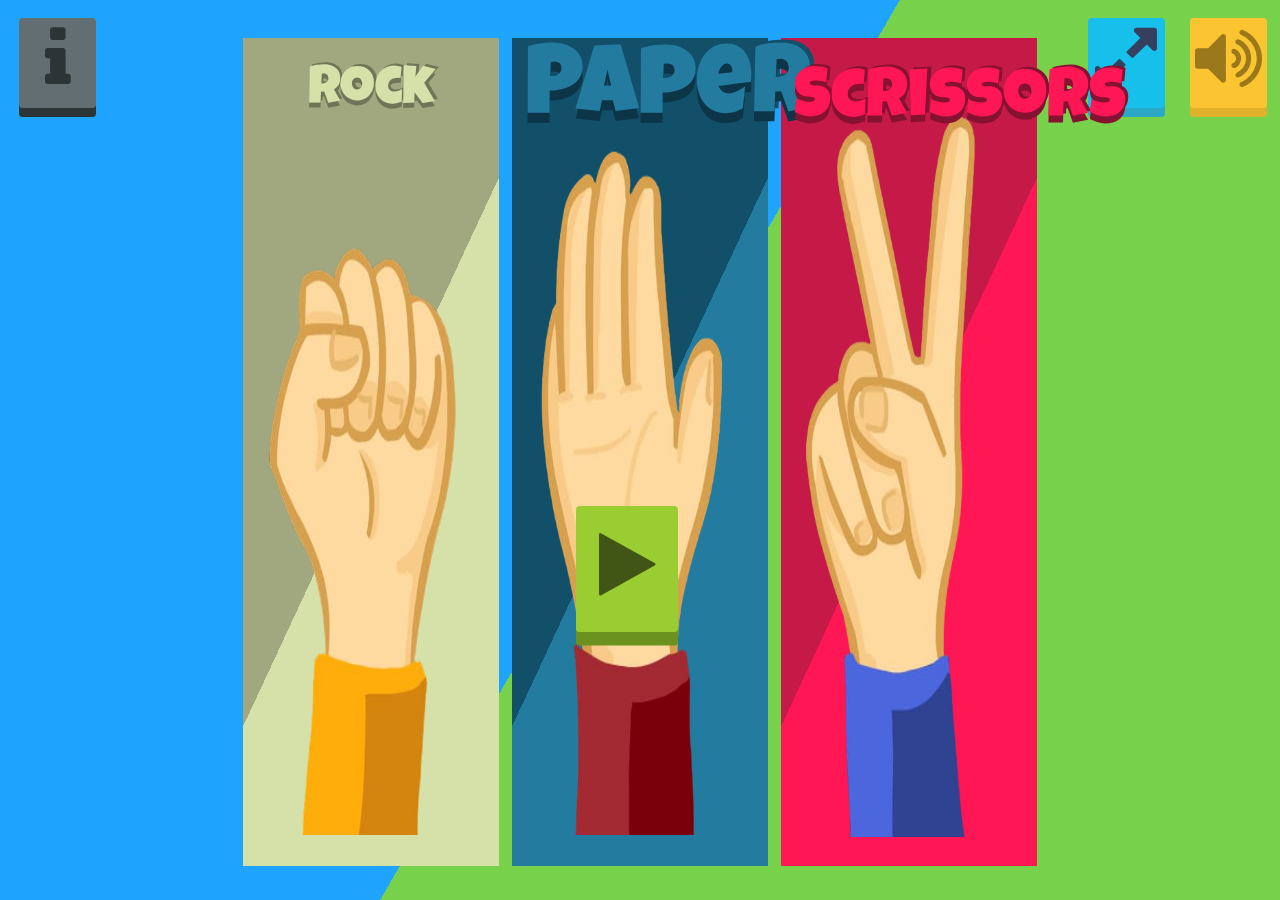
==== commit 28cfe648: "commit" ====
--- a/game1/index.html
+++ b/game1/index.html
@@ -13,6 +13,7 @@
     <link rel="stylesheet" href="index.css">
     <link rel="stylesheet" href="second.css">
     <link rel="stylesheet" href="game try.css">
+    <link rel="stylesheet" href="https://fonts.googleapis.com/css?family=Luckiest+Guy&display=swap">
     <title>Game</title>
     <script src="index+second.js"></script>
     <script src="script.js"></script>
@@ -23,40 +24,38 @@
         }
         
         @media (orientation: portrait) {
-            .container1 {
+            .container1,
+            .container,
+            .box1,
+            .sec {
                 display: none;
             }
             .i {
                 display: none;
             }
-            .first body {
-                display: none;
-            }
-            .second body {
-                display: none;
-            }
-            .container {
-                display: none;
-            }
             .body {
                 display: none;
             }
             .result {
                 display: none;
             }
-            body,
-            html {
-                background-image: none;
-                background-color: black;
-            }
             button {
                 display: none;
+            }
+            .main_container {
+                display: none;
+            }
+            .rotate {
+                display: block;
             }
         }
         
         @media (orientation: landscape) {
             body {
                 display: block;
+            }
+            .rotate {
+                display: none;
             }
         }
         
@@ -89,11 +88,29 @@
                 transform: translateX(-25%);
             }
         }
+        
+        .rotate {
+            height: 40vh;
+            width: 40vh;
+            margin: 30vh 10vh 0vh;
+            animation: rotate1 1s alternate infinite cubic-bezier(0.175, 0.885, 0.32, 1.275);
+        }
+        
+        @keyframes rotate1 {
+            0% {
+                transform: scale(.8);
+            }
+            90%,
+            100% {
+                transform: rotate(40deg) scale(1.2);
+            }
+        }
     </style>
 </head>
 
 <body>
     <div class="bg"></div>
+    <img src="rotate.png" class="rotate" alt="">
     <div class="bg bg2"></div>
     <div class="bg bg3"></div>
     <script>
@@ -123,16 +140,13 @@
         </div>
     </div>
     <div class="i" style="display: none;">
-        <div class="rec"></div>
-        <div class="rec1"></div>
+
         <div class="I">
             <h1>Game Rules</h1>
-            <p>Beat Your opponent in 2 rounds out of 3 to win the match.</p>
-            <p>+10 pts for every round won.</p>
-            <p>-5 pts for every round lost.</p>
-            <p>0 pts for a draw round</p>
-            <p>Every match won will give you multiplier bonus!</p>
-
+            <p>Beat Your opponent in 3 rounds out of 5 to win the match.</p>
+            <p>Scrissors cut paper.</p>
+            <p>Paper covers rock.</p>
+            <p>Rock crushes Scrissors.</p>
             <button class="play1" onclick="document.getElementById('myAudio1').play();"><i class="fa fa-forward"></i></button>
 
         </div>
--- a/game1/second.css
+++ b/game1/second.css
@@ -1,3 +1,7 @@
+* {
+    font-family: "Luckiest Guy", cursive;
+}
+
 .second .container {
     margin-top: 60vh;
     width: 100%;
@@ -124,7 +128,6 @@
 }
 
 .second .content p {
-    font-family: 'Architects Daughter', cursive;
     font-weight: 1000;
     font-size: 8vh;
 }
--- a/game1/game try.css
+++ b/game1/game try.css
@@ -147,54 +147,25 @@
 }
 
 .container1 {
-    margin: 0 auto;
     position: absolute;
     z-index: 9;
-    top: 25vh;
-    width: 30vw;
-    height: 64vh;
-    justify-content: center;
+    width: 50vh;
+    height: 50vh;
     align-items: center;
     display: flex;
     text-align: center;
-    left: 35vw;
-}
-
-.container1 span:nth-child(1) {
-    position: absolute;
-    top: 0;
-    left: 0;
-    width: 100%;
-    height: 100%;
-    background: linear-gradient(to right, #C2185B, #E64A19);
-    opacity: 0.9;
-    border-radius: 48% 62% 63% 37%/ 41% 44% 56% 59%;
-    transition: 0.5s;
-    animation: animate 4s linear infinite;
-}
-
-.container1 :hover span:nth-child(1) {
-    border: none;
-}
-
-.container1 span:nth-child(2) {
-    position: absolute;
-    top: 0;
-    left: 0;
-    width: 100%;
-    height: 100%;
-    background: linear-gradient(to right, #18FFFF, #009688);
-    border-radius: 38% 62% 63% 37%/ 41% 44% 56% 59%;
-    transition: 0.5s;
-    animation: animate 6s linear infinite;
-}
-
-@keyframes animate {
+    border-radius: 8vh 20vh;
+    background-image: linear-gradient(65deg, #8C5329 50%, #AE8669 50%);
+    animation: 3s ease-in-out infinite alternate;
+    margin: 25vh 40vw;
+}
+
+@keyframes animate1 {
     0% {
-        transform: rotate(360deg);
+        transform: translateX(25%);
     }
     100% {
-        transform: rotate(0deg);
+        transform: translateX(-25%);
     }
 }
 
@@ -203,7 +174,6 @@
 }
 
 .content p {
-    font-family: 'Architects Daughter', cursive;
     font-weight: 1000;
     font-size: 8vh;
 }
@@ -221,10 +191,9 @@
     border: none;
     box-shadow: 0 1.5vh #a12821;
     position: relative;
-    top: 5vh;
-    left: 6vw;
-    float: left;
     font-size: 5vh;
+    height: 2vh;
+    padding: 1vh
 }
 
 .cross1 {
@@ -233,10 +202,9 @@
     box-shadow: 0 1.5vh rgb(7, 68, 7);
     border: none;
     position: relative;
-    top: 5vh;
-    right: 6vw;
-    float: right;
     font-size: 5vh;
+    height: 2vh;
+    padding: 1vh
 }
 
 .cross:active {
@@ -268,25 +236,31 @@
 .I {
     width: 55vw;
     height: 65vh;
-    background-image: linear-gradient(45deg, #dfca65, #f6e58d, #f6e58d, #e4d27b, #f0d862);
     margin-top: 10vh;
     position: absolute;
     z-index: 9;
     left: 25vw;
+    background-image: linear-gradient(65deg, #8C5329 50%, #AE8669 50%);
+    border: 2vh solid #79421c;
+    animation: info 2s ease-in-out backwards infinite alternate;
+}
+
+@keyframes info {
+    0% {
+        transform: scale(1.1);
+    }
 }
 
 .I h1 {
     text-align: center;
-    font-family: cursive;
     font-size: 4vw;
-    color: #d50000;
     padding-top: 4vh;
+    text-shadow: 0 0.1em #643513, 0.05em -0.03em 0 #6b3711;
+    color: #a3551e;
 }
 
 .I p {
-    font-family: cursive;
     font-size: 2vw;
-    color: #d50000;
     margin-left: 2vw;
     line-height: 5vh;
 }
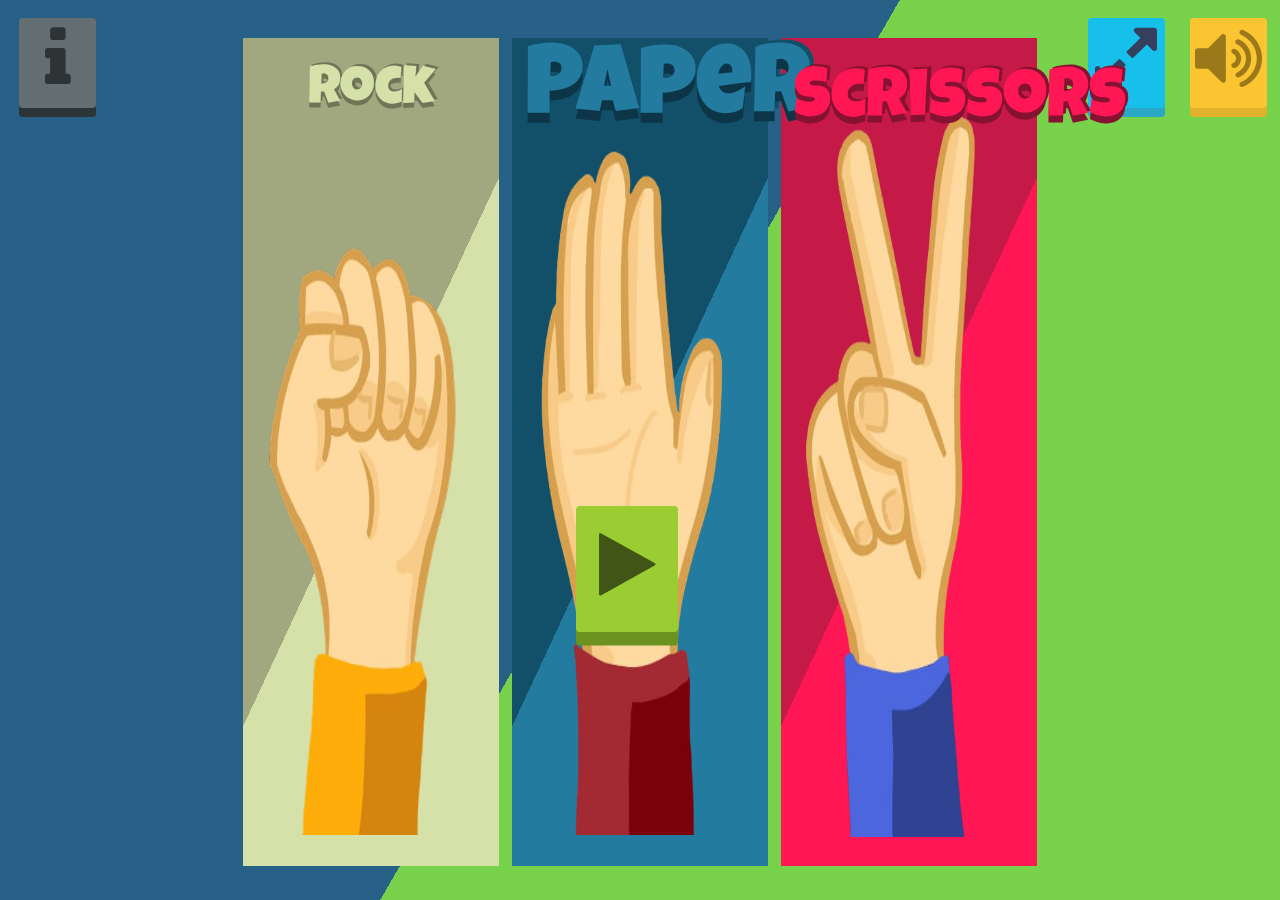
==== commit d3c82c86: "commit" ====
--- a/game1/index.html
+++ b/game1/index.html
@@ -42,11 +42,18 @@
             button {
                 display: none;
             }
-            .main_container {
+            .main_container * {
                 display: none;
             }
             .rotate {
                 display: block;
+            }
+            .box,
+            .first div,
+            .second div,
+            .third div,
+            #rotate {
+                display: none;
             }
         }
         
@@ -61,7 +68,7 @@
         
         .bg {
             animation: slide 3s ease-in-out infinite alternate;
-            background-image: linear-gradient(-60deg, #6c3 50%, #09f 50%);
+            background-image: linear-gradient(-60deg, #6c3 50%, rgb(10, 75, 119) 50%);
             bottom: 0;
             left: -50%;
             opacity: .5;
@@ -113,22 +120,21 @@
     <img src="rotate.png" class="rotate" alt="">
     <div class="bg bg2"></div>
     <div class="bg bg3"></div>
-    <script>
-        window.addEventListener("orientationchange", function() {
-            if (window.orientation == 90 || window.orientation == -90) {
-                body.resume(); // landscape mode
-
-            } else {
-                body.pause(); // portrait mode
-            }
-        });
-    </script>
     <audio id="myAudio" autoplay controls loop style="display: none;">
         <source src="audio.mp3" type="audio/mpeg">
     </audio>
     <audio id="myAudio1" style="display: none;">
-        <source src="Boing-sound (1).mp3" type="audio/mpeg">
+        <source src="click.wav" type="audio/mpeg">
     </audio>
+    <audio id="myAudio2" style="display: none">
+        <source src="Cycle_hands.mp3" type="audio/mpeg" />
+      </audio>
+    <audio id="win" style="display: none">
+        <source src="Win.wav" type="audio/mpeg" />
+      </audio>
+    <audio id="lose" style="display: none">
+        <source src="Lose.wav" type="audio/mpeg" />
+      </audio>
 
     <div class="container1" style="display: none;">
         <span></span>
@@ -156,8 +162,9 @@
             <button class="info" onclick="document.getElementById('myAudio1').play();"><i class="fa fa-info"></i></button>
             <button class="fullscreen fullscreen-off" onclick="closeFullscreen(); document.getElementById('myAudio1').play();" style="display: none;"><i class="fa fa-compress"></i></button>
             <button class="fullscreen fullscreen-on" onclick="openFullscreen(); document.getElementById('myAudio1').play();"> <i class="fa fa-expand"></i></button>
+            <button class="sound sound-on" onclick="document.getElementById('myAudio').pause();"><i class="fa fa-volume-up"></i></button>
             <button class="sound sound-off" style="display: none" onclick="document.getElementById('myAudio').play();"><i class="fa fa-volume-off"></i></button>
-            <button class="sound sound-on" onclick="document.getElementById('myAudio').pause();"><i class="fa fa-volume-up"></i></button>
+
         </header>
         <div class="rock">
             <p><span>Rock</span></p>
@@ -185,7 +192,7 @@
         <div class="container">
             <div class="sec">
                 <h2>Start to play</h2>
-                <div class="box1" onclick="third_page()">
+                <div class="box1" onclick="third_page();document.getElementById('myAudio1').play();">
                     <i class="fa fa-desktop act" aria-hidden="true"></i>
                     <span class="head">vs</span>
                     <i class="fa fa-user act1" aria-hidden="true"></i>
@@ -194,7 +201,7 @@
             <div class="box2"></div>
         </div>
     </div>
-    <div class="third" style="display: none;">
+    <div class="third body" style="display: none;">
         <header class="body">
             <button class="info" onclick="document.getElementById('myAudio1').play();">
             <i class="fa fa-info"></i>
@@ -216,9 +223,9 @@
           </button>
         </header>
 
-        <button id="reset" onclick="reset_all()"><h1>Reset</h1></button>
-        <div class="main_container">
-            <div class="box">
+        <button class="body" id="reset" onclick="reset_all();document.getElementById('myAudio1').play();"><h1>Reset</h1></button>
+        <div class="body main_container">
+            <div class="box body">
                 <h2 class="heading">Your Turn</h2>
                 <div class="button">
                     <button id="button" class="zero" onclick="document.getElementById('myAudio2').play();">
@@ -248,9 +255,9 @@
             <h1 id="winner">Winner</h1>
             <h1 id="loser">Loser</h1>
         </div>
-        <div class="result">
-            <h4 id="text">Start playing by click any of these 3 buttons</h4>
-            <div class="player">
+        <div class="result body">
+            <h4 id="text body">Start playing by click any of these 3 buttons</h4>
+            <div class="player body">
                 <p>Player</p>
                 <p id="player">0</p>
             </div>
--- a/game1/game try.css
+++ b/game1/game try.css
@@ -149,15 +149,25 @@
 .container1 {
     position: absolute;
     z-index: 9;
-    width: 50vh;
-    height: 50vh;
+    width: 55vh;
+    height: 45vh;
     align-items: center;
     display: flex;
     text-align: center;
-    border-radius: 8vh 20vh;
+    border-radius: 1vh;
     background-image: linear-gradient(65deg, #8C5329 50%, #AE8669 50%);
     animation: 3s ease-in-out infinite alternate;
     margin: 25vh 40vw;
+    animation: popup 2s ease-in-out backwards infinite alternate;
+    border: 2vh solid #79421c;
+}
+
+.content p {
+    text-align: center;
+    font-size: 4vw;
+    padding-top: 4vh;
+    text-shadow: 0 0.1em #643513, 0.05em -0.03em 0 #6b3711;
+    color: #a3551e;
 }
 
 @keyframes animate1 {
@@ -242,10 +252,10 @@
     left: 25vw;
     background-image: linear-gradient(65deg, #8C5329 50%, #AE8669 50%);
     border: 2vh solid #79421c;
-    animation: info 2s ease-in-out backwards infinite alternate;
-}
-
-@keyframes info {
+    animation: popup 2s ease-in-out backwards infinite alternate;
+}
+
+@keyframes popup {
     0% {
         transform: scale(1.1);
     }
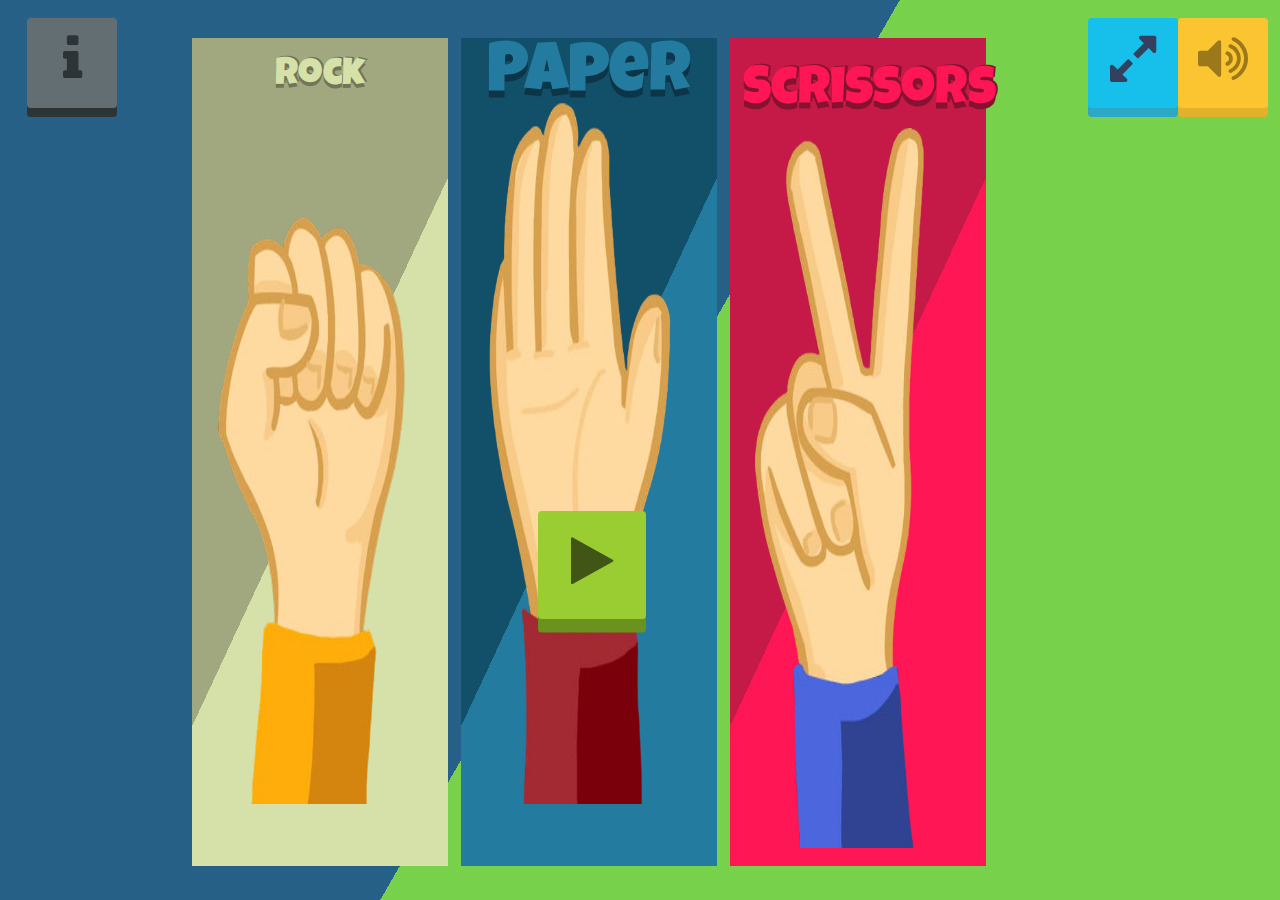
==== commit 5252e4a8: "commit" ====
--- a/game1/index.html
+++ b/game1/index.html
@@ -150,8 +150,8 @@
         <div class="I">
             <h1>Game Rules</h1>
             <p>Beat Your opponent in 3 rounds out of 5 to win the match.</p>
-            <p>Scrissors cut paper.</p>
-            <p>Paper covers rock.</p>
+            <p>Scrissors cuts Paper.</p>
+            <p>Paper covers Rock.</p>
             <p>Rock crushes Scrissors.</p>
             <button class="play1" onclick="document.getElementById('myAudio1').play();"><i class="fa fa-forward"></i></button>
 
@@ -256,7 +256,7 @@
             <h1 id="loser">Loser</h1>
         </div>
         <div class="result body">
-            <h4 id="text body">Start playing by click any of these 3 buttons</h4>
+            <h4 id="text">Start playing by click any of these 3 buttons</h4>
             <div class="player body">
                 <p>Player</p>
                 <p id="player">0</p>
--- a/game1/index.css
+++ b/game1/index.css
@@ -2,6 +2,11 @@
     padding: 0;
     margin: 0;
     box-sizing: border-box;
+}
+
+.first div,
+.first img {
+    transition: all .5s ease-in-out
 }
 
 .first .rock {
@@ -12,7 +17,7 @@
     margin-top: 3vw;
     float: left;
     margin-right: 1vw;
-    margin-left: 19vw;
+    margin-left: 15vw;
 }
 
 .first p {
@@ -22,7 +27,7 @@
 .first .rock p {
     transform: rotate(-360deg);
     transform: scale(0.5);
-    font-size: 12vh;
+    font-size: 6vw;
     animation: scissors 1s cubic-bezier(0.175, 0.885, 0.32, 1.275) backwards infinite alternate;
     color: #d6e0a9;
     text-shadow: 0 0.1em #707557, 0.05em -0.03em 0 #707557;
@@ -41,7 +46,7 @@
 .first .paper p {
     transform: scale(0.9);
     color: #247BA0;
-    font-size: 12vh;
+    font-size: 6vw;
     animation: paper 1s cubic-bezier(0.175, 0.885, 0.32, 1.275) backwards infinite alternate;
     text-shadow: 0 0.1em #0c3547, 0.05em -0.03em 0 #124f69;
 }
@@ -71,7 +76,7 @@
     color: #FF1654;
     transform: scale(0.9);
     padding-top: 3vh;
-    font-size: 8.5vh;
+    font-size: 6.5vh;
     animation: scissors 1s cubic-bezier(0.175, 0.885, 0.32, 1.275) backwards infinite alternate;
     text-shadow: 0 0.1em #861231, 0.05em -0.03em 0 #861231;
 }
@@ -89,7 +94,7 @@
 .first button {
     outline: none;
     border: none;
-    font-size: 8vh;
+    font-size: 6vh;
     position: absolute;
     color: #35405e;
     text-align: center;
@@ -99,18 +104,19 @@
 .first .sound {
     margin-top: 2vh;
     height: 10vh;
-    width: 6vw;
+    width: 10vh;
     box-shadow: 0 1vh #e1b12c;
     background-color: #fbc531;
-    margin-left: 93vw;
+    margin-left: 92vw;
 }
 
 .first .info {
     margin-top: 2vh;
     background-color: #636e72;
-    margin-left: 1.5vw;
+    margin-left: 3vh;
+    margin-right: 3vw;
     height: 10vh;
-    width: 6vw;
+    width: 10vh;
     box-shadow: 0 1vh #2d3436;
     color: #2d3436;
 }
@@ -118,7 +124,7 @@
 .first .fullscreen {
     margin-top: 2vh;
     height: 10vh;
-    width: 6vw;
+    width: 10vh;
     box-shadow: 0 1vh #2ca8c7;
     background-color: #17c0eb;
     margin-left: 85vw;
@@ -130,10 +136,10 @@
 }
 
 .first .play {
-    margin-top: 40vh;
-    margin-left: -12vw;
-    height: 14vh;
-    width: 8vw;
+    margin-top: 44vh;
+    margin-left: -11vw;
+    height: 12vh;
+    width: 12vh;
     color: rgb(64, 85, 22);
     background-color: yellowgreen;
     box-shadow: 0 1.5vh rgb(107, 145, 31);
@@ -159,44 +165,25 @@
     transform: translateY(4px);
 }
 
+.first img {
+    margin-top: -3.5vh
+}
+
 .first .hand-rock {
     margin-left: 2vw;
-    margin-top: -3.5vh;
     height: 80vh;
     width: 15vw;
 }
 
 .first .hand-scissors {
     margin-left: 2vw;
-    margin-top: -2.8vh;
     height: 80vh;
     width: 15vw;
+    margin-top: .5vh
 }
 
 .first .hand-paper {
     margin-left: 2vw;
-    margin-top: -1.5vh;
-    height: 78vh;
+    height: 80vh;
     width: 15vw;
-}
-
-.first .rock-banner {
-    margin-top: -25vh;
-    margin-left: 0.5vw;
-    height: 70vh;
-    width: 20vw;
-}
-
-.first .paper-banner {
-    margin-top: -35vh;
-    margin-left: -.8vw;
-    height: 82vh;
-    width: 22vw;
-}
-
-.first .scissors-banner {
-    margin-top: -25vh;
-    margin-left: 0.2vw;
-    height: 70vh;
-    width: 20vw;
 }--- a/game1/second.css
+++ b/game1/second.css
@@ -3,11 +3,10 @@
 }
 
 .second .container {
-    margin-top: 60vh;
+    margin-top: 50vh;
     width: 100%;
     display: flex;
     flex-direction: row;
-    flex-wrap: wrap;
     justify-content: center;
     align-items: center;
     position: absolute;
@@ -37,15 +36,15 @@
 }
 
 .second .box1 {
-    width: 20vw;
-    height: 11vh;
+    width: 22vh;
+    height: 10vh;
     background-color: yellowgreen;
     position: absolute;
-    right: 20vw;
+    right: 24vw;
     top: 18vh;
     box-shadow: 0 1.5vh rgb(107, 145, 31);
     border-radius: 0.3vw;
-    font-size: 8vh;
+    font-size: 2vw;
     line-height: 12vh;
     color: rgb(64, 85, 22);
 }
--- a/game1/game try.css
+++ b/game1/game try.css
@@ -22,7 +22,7 @@
 header .sound {
     margin-top: 5vh;
     height: 9vh;
-    width: 5vw;
+    width: 9vh;
     box-shadow: 0 1vh #e1b12c;
     background-color: #fbc531;
     margin-left: 88vw;
@@ -32,7 +32,7 @@
 header .fullscreen {
     margin-top: 5vh;
     height: 9vh;
-    width: 5vw;
+    width: 9vh;
     box-shadow: 0 1vh #2ca8c7;
     background-color: #17c0eb;
     margin-left: 82vw;
@@ -53,7 +53,7 @@
     background-color: #cc322a;
     margin-left: 94vw;
     height: 9vh;
-    width: 5vw;
+    width: 9vh;
     box-shadow: 0 1.5vh #a12821;
     color: #7e2317;
 }
@@ -78,7 +78,7 @@
     background-color: #636e72;
     margin-left: 2vw;
     height: 9vh;
-    width: 5vw;
+    width: 9vh;
     box-shadow: 0 1vh #2d3436;
     color: #2d3436
 }
@@ -202,7 +202,6 @@
     box-shadow: 0 1.5vh #a12821;
     position: relative;
     font-size: 5vh;
-    height: 2vh;
     padding: 1vh
 }
 
@@ -213,7 +212,6 @@
     border: none;
     position: relative;
     font-size: 5vh;
-    height: 2vh;
     padding: 1vh
 }
 
@@ -301,8 +299,8 @@
     position: absolute;
     top: 60vh;
     left: 25vw;
-    height: 12vh;
-    width: 6vw;
+    height: 10vh;
+    width: 10vh;
     color: #0D47A1;
     background-color: teal;
     box-shadow: 0 1vh #2ca8c7;
